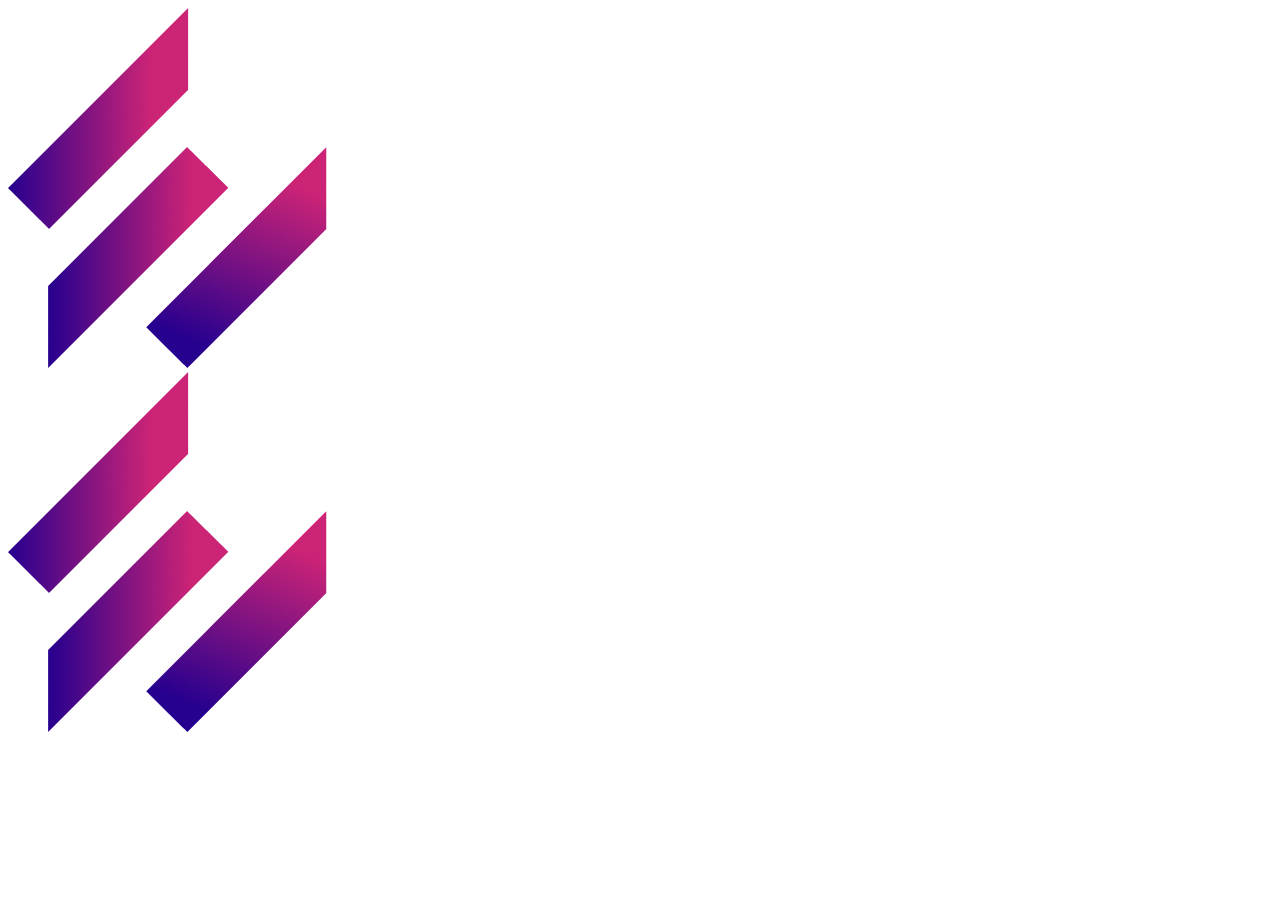
==== index.html @ 7638c8e9 "a" ====
<!DOCTYPE html>
<html lang="en">
<head>
    <meta charset="UTF-8">
    <meta name="viewport" content="width=device-width, initial-scale=1.0">
    <title>Document</title>
</head>
<body>
    <img src="assets/epicode_logo.png" alt="">
    <header>
        <img src="assets/epicode_logo.png" alt="">
    </header>
</body>
</html>
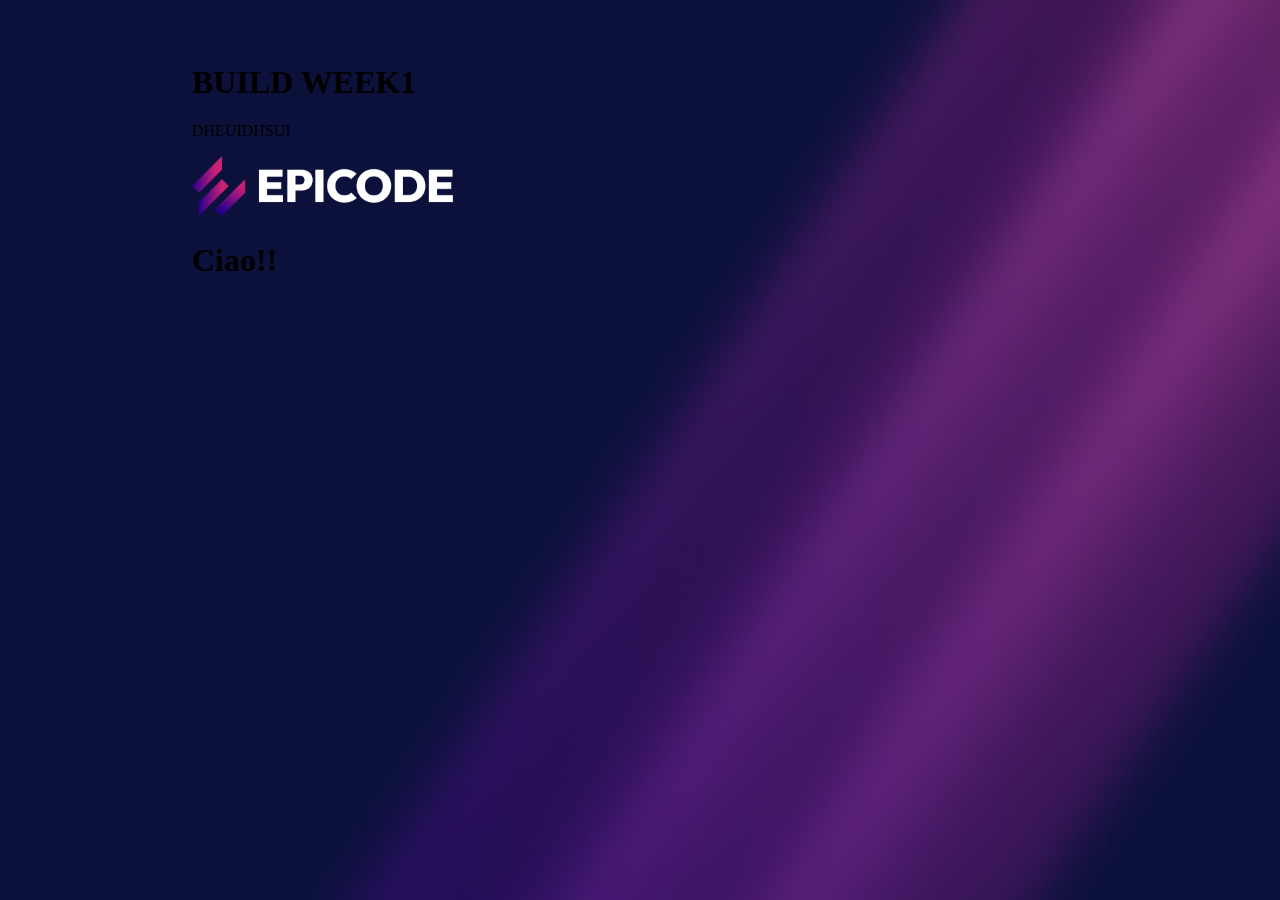
==== commit d37d748e: "Merge branch 'main' into Marika" ====
--- a/index.html
+++ b/index.html
@@ -4,11 +4,16 @@
     <meta charset="UTF-8">
     <meta name="viewport" content="width=device-width, initial-scale=1.0">
     <title>Document</title>
+    <link rel="stylesheet" href="style.css">
 </head>
 <body>
-    <img src="assets/epicode_logo.png" alt="">
+    <h1>BUILD WEEK1</h1>
+    <p>DHEUIDHSUI</p>
     <header>
         <img src="assets/epicode_logo.png" alt="">
     </header>
+    <h1>Ciao!!</h1>
+<script src="script.js"></script>
+
 </body>
 </html>--- a/style.css
+++ b/style.css
@@ -0,0 +1,32 @@
+
+*,*::after,*::before{
+    box-sizing: border-box;
+}
+body{
+    margin-top: 5%;
+    margin-left: 15%;
+    background-image: url(assets/bg.jpg);
+    background-size: 100%;
+}
+img{
+    height: 60px;
+#logo{
+    width: 200px;
+}
+
+body{
+    background-image: url(assets/bg.jpg);
+    background-size: 100%;
+    display: block;
+}
+
+#cPromise{
+    font-family: Cambria, Cochin, Georgia, Times, 'Times New Roman', serif;
+}
+
+.butt1{
+    font-family: Cambria, Cochin, Georgia, Times, 'Times New Roman', serif;
+}
+.h1{
+    background-color: aqua;
+}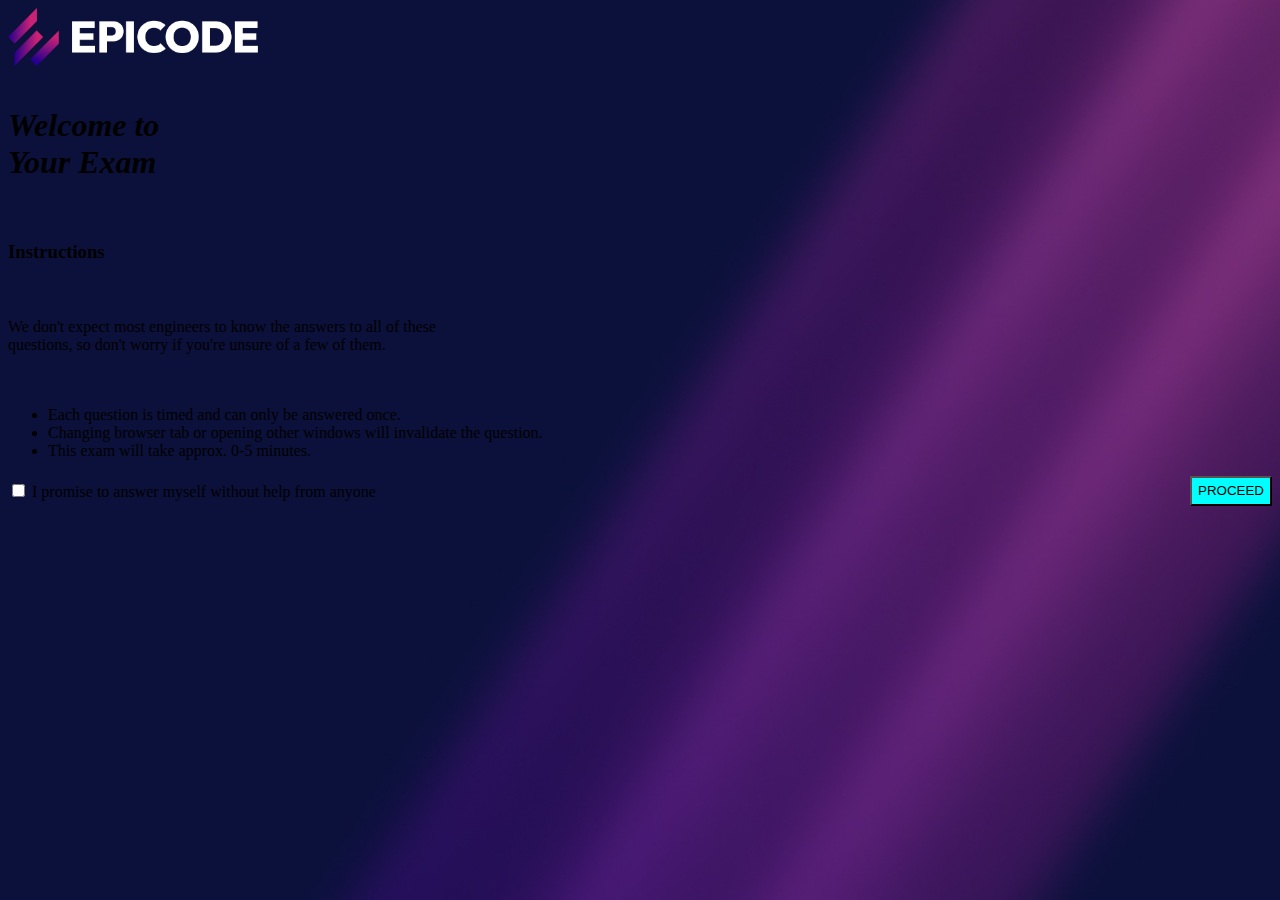
==== commit 208df628: "HTML-welcome" ====
--- a/index.html
+++ b/index.html
@@ -1,19 +1,38 @@
-<!DOCTYPE html>
-<html lang="en">
+<html lang="it">
+
 <head>
-    <meta charset="UTF-8">
-    <meta name="viewport" content="width=device-width, initial-scale=1.0">
-    <title>Document</title>
-    <link rel="stylesheet" href="style.css">
+  <meta charset="UTF-8">
+  <meta name="viewport" content="width=device-width, initial-scale=1.0">
+  <title>Welcome to your exam</title>
+  <link rel="stylesheet" href="style.css">
 </head>
+
 <body>
-    <h1>BUILD WEEK1</h1>
-    <p>DHEUIDHSUI</p>
-    <header>
-        <img src="assets/epicode_logo.png" alt="">
-    </header>
-    <h1>Ciao!!</h1>
-<script src="script.js"></script>
+  <header>
+    <img src="./assets/epicode_logo.png" alt="Logo" class="logo">
+    <h1>
+      Welcome to<br>
+      Your Exam
+    </h1>
+    <h3>Instructions</h3>
+    <p>We don't expect most engineers to know the answers to all of these<br>
+    questions, so don't worry if you're unsure of a few of them.</p>
+    <ul>
+      <li>Each question is timed and can only be answered once.</li>
+      <li>Changing browser tab or opening other windows will invalidate the question.</li>
+      <li>This exam will take approx. 0-5 minutes.</li>
+    </ul>
+  </header>
+  <div class="footer">
+    <label>
+      <input type="checkbox">
+      I promise to answer myself without help from anyone
+    </label>
+    <button>PROCEED</button>
+  </div>
+</body>
 
-</body>
-</html>+
+</html>
+
+
--- a/style.css
+++ b/style.css
@@ -1,32 +1,32 @@
 
-*,*::after,*::before{
-    box-sizing: border-box;
-}
-body{
-    margin-top: 5%;
-    margin-left: 15%;
-    background-image: url(assets/bg.jpg);
-    background-size: 100%;
-}
-img{
-    height: 60px;
-#logo{
-    width: 200px;
-}
-
-body{
-    background-image: url(assets/bg.jpg);
-    background-size: 100%;
-    display: block;
-}
-
-#cPromise{
-    font-family: Cambria, Cochin, Georgia, Times, 'Times New Roman', serif;
-}
-
-.butt1{
-    font-family: Cambria, Cochin, Georgia, Times, 'Times New Roman', serif;
-}
-.h1{
-    background-color: aqua;
-}+    body {
+        background-image: url(./assets/bg.jpg);
+        background-repeat: no-repeat;
+        background-size: cover;
+      }
+    
+      header {
+        display: flex;
+        flex-direction: column;
+        align-items: flex-start;
+        gap: 20px;
+      }
+      h1{
+        font-style: italic;
+      }
+      .logo{
+      width: 250px;
+      }
+    
+      .footer {
+        display: flex;
+        justify-content: space-between;
+        align-items: center;
+        width: 100%;
+        gap: 20px;
+      }
+      
+      button {
+        height: 30px;
+        background-color: #00FFFF;
+      }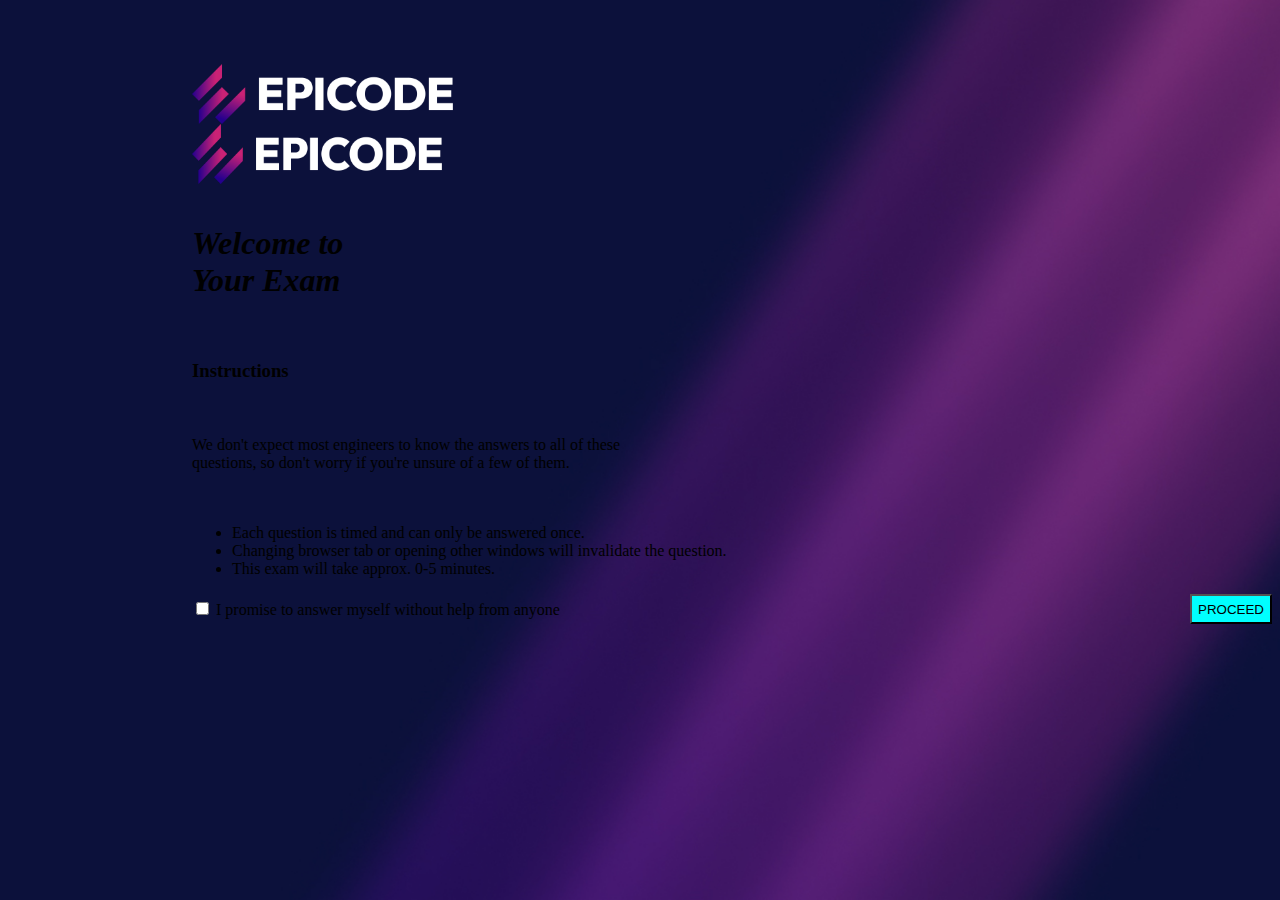
==== commit be135f3a: "Merge branch 'main' into Marika" ====
--- a/index.html
+++ b/index.html
@@ -6,6 +6,15 @@
   <title>Welcome to your exam</title>
   <link rel="stylesheet" href="style.css">
 </head>
+<body>
+    <header>
+        <img src="assets/epicode_logo.png" alt="">
+    </header>
+  
+
+    
+<script src="script.js"></script>
+
 
 <body>
   <header>
--- a/style.css
+++ b/style.css
@@ -1,4 +1,3 @@
-
     body {
         background-image: url(./assets/bg.jpg);
         background-repeat: no-repeat;
@@ -29,4 +28,38 @@
       button {
         height: 30px;
         background-color: #00FFFF;
-      }+      }
+=======
+*,*::after,*::before{
+    box-sizing: border-box;
+}
+body{
+    margin-top: 5%;
+    margin-left: 15%;
+    background-image: url(assets/bg.jpg);
+    background-size: 100%;
+}
+img{
+    height: 60px;
+}
+
+#logo{
+    width: 200px;
+}
+
+body{
+    background-image: url(assets/bg.jpg);
+    background-size: 100%;
+    display: block;
+}
+
+#cPromise{
+    font-family: Cambria, Cochin, Georgia, Times, 'Times New Roman', serif;
+}
+
+.butt1{
+    font-family: Cambria, Cochin, Georgia, Times, 'Times New Roman', serif;
+}
+.h1{
+    background-color: aqua;
+}
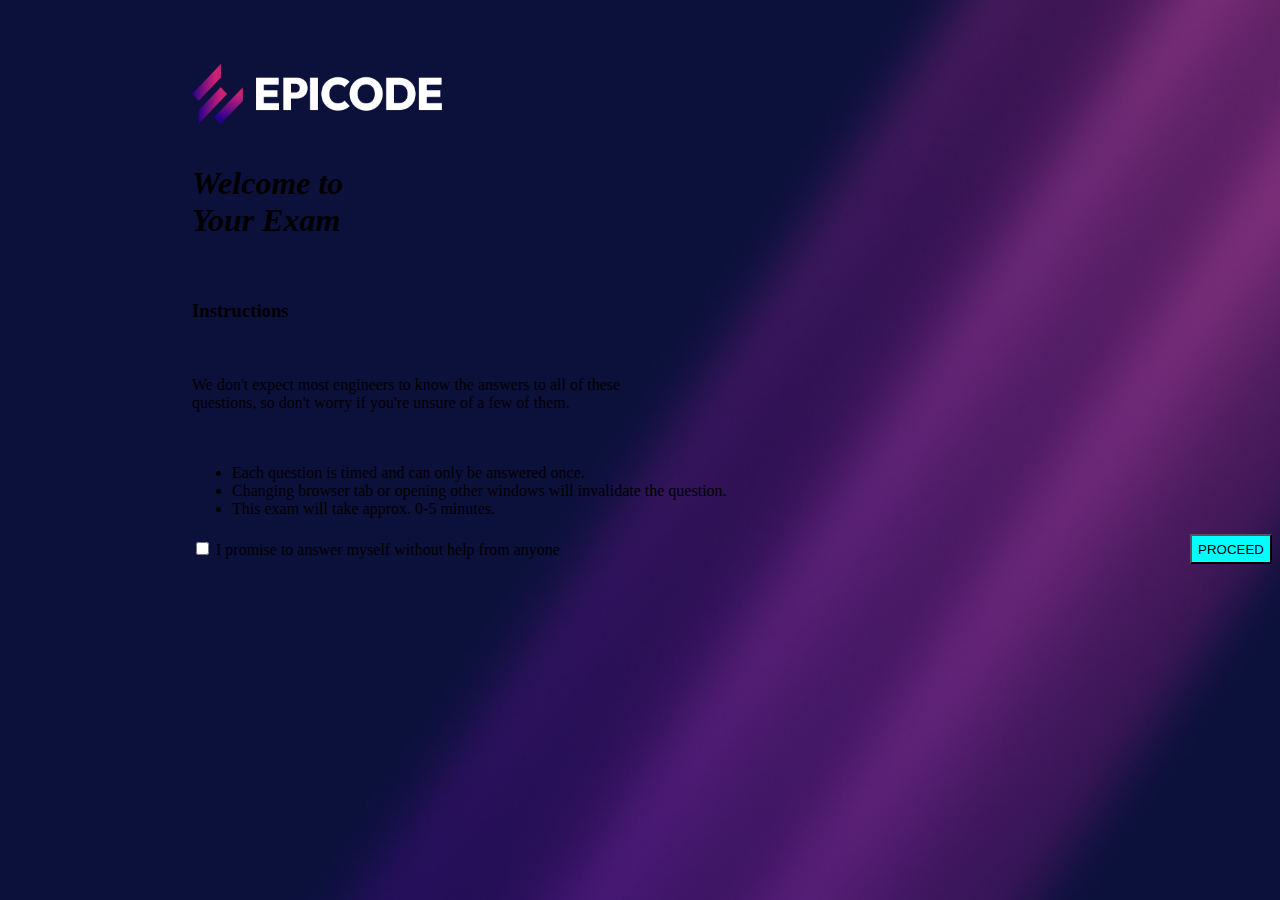
==== commit 6f395e6e: "delete my class" ====
--- a/index.html
+++ b/index.html
@@ -5,16 +5,7 @@
   <meta name="viewport" content="width=device-width, initial-scale=1.0">
   <title>Welcome to your exam</title>
   <link rel="stylesheet" href="style.css">
-</head>
-<body>
-    <header>
-        <img src="assets/epicode_logo.png" alt="">
-    </header>
-  
-
-    
-<script src="script.js"></script>
-
+</head> 
 
 <body>
   <header>
@@ -37,11 +28,11 @@
       <input type="checkbox">
       I promise to answer myself without help from anyone
     </label>
-    <button>PROCEED</button>
+    <button id="start">PROCEED</button>
   </div>
+
+  <script src="script.js"></script>
 </body>
-
-
 </html>
 
 
--- a/style.css
+++ b/style.css
@@ -29,7 +29,7 @@
         height: 30px;
         background-color: #00FFFF;
       }
-=======
+
 *,*::after,*::before{
     box-sizing: border-box;
 }
@@ -53,13 +53,6 @@
     display: block;
 }
 
-#cPromise{
-    font-family: Cambria, Cochin, Georgia, Times, 'Times New Roman', serif;
-}
-
-.butt1{
-    font-family: Cambria, Cochin, Georgia, Times, 'Times New Roman', serif;
-}
 .h1{
     background-color: aqua;
 }
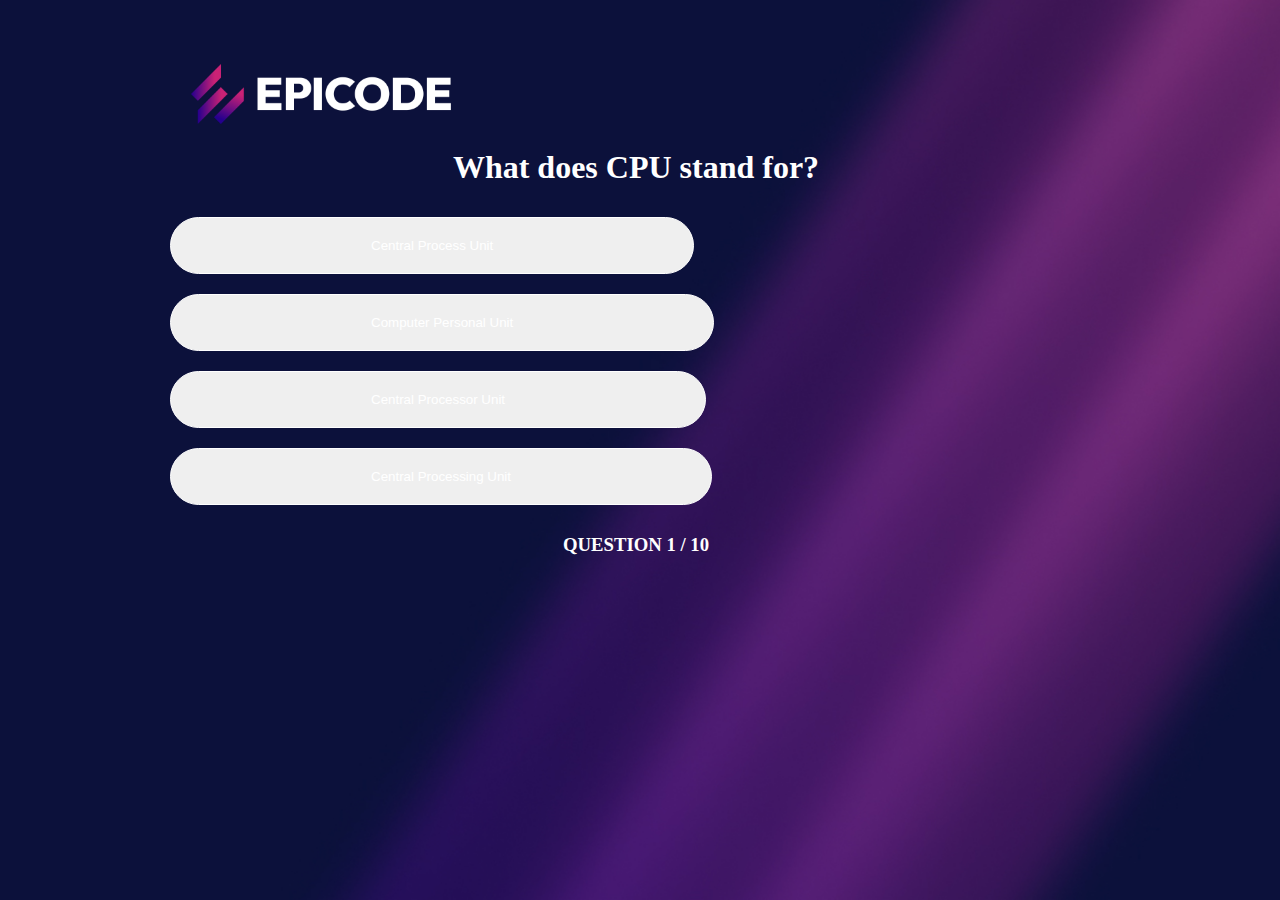
==== commit 8634c99c: "html" ====
--- a/index.html
+++ b/index.html
@@ -1,38 +1,32 @@
-<html lang="it">
+<!DOCTYPE html>
+<html lang="en">
+<head>
+    <meta charset="UTF-8">
+    <meta name="viewport" content="width=device-width, initial-scale=1.0">
+    <link rel="stylesheet" href="style.css">
+    <title>Document</title>
+</head>
+<body>
+    <header>
+        <img src="assets/epicode_logo.png" alt="epicode_logo">
+    </header>
 
-<head>
-  <meta charset="UTF-8">
-  <meta name="viewport" content="width=device-width, initial-scale=1.0">
-  <title>Welcome to your exam</title>
-  <link rel="stylesheet" href="style.css">
-</head> 
+    <main>
+        <div>
+            <h1 class="question">What does CPU stand for?</h1>
+        </div>
+        <div id="answers">
+            <button class="answer">Central Process Unit</button>
+            <button class="answer">Computer Personal Unit</button>
+            <button class="answer">Central Processor Unit</button>
+            <button class="answer">Central Processing Unit</button>
+        </div>
+        <div>
+            <h3>QUESTION 1 <span>/ 10</span></h3>
+        </div>
 
-<body>
-  <header>
-    <img src="./assets/epicode_logo.png" alt="Logo" class="logo">
-    <h1>
-      Welcome to<br>
-      Your Exam
-    </h1>
-    <h3>Instructions</h3>
-    <p>We don't expect most engineers to know the answers to all of these<br>
-    questions, so don't worry if you're unsure of a few of them.</p>
-    <ul>
-      <li>Each question is timed and can only be answered once.</li>
-      <li>Changing browser tab or opening other windows will invalidate the question.</li>
-      <li>This exam will take approx. 0-5 minutes.</li>
-    </ul>
-  </header>
-  <div class="footer">
-    <label>
-      <input type="checkbox">
-      I promise to answer myself without help from anyone
-    </label>
-    <button id="start">PROCEED</button>
-  </div>
+    </main>
 
-  <script src="script.js"></script>
+<script src="script.js"></script>
 </body>
-</html>
-
-
+</html>--- a/style.css
+++ b/style.css
@@ -1,48 +1,18 @@
-    body {
-        background-image: url(./assets/bg.jpg);
-        background-repeat: no-repeat;
-        background-size: cover;
-      }
-    
-      header {
-        display: flex;
-        flex-direction: column;
-        align-items: flex-start;
-        gap: 20px;
-      }
-      h1{
-        font-style: italic;
-      }
-      .logo{
-      width: 250px;
-      }
-    
-      .footer {
-        display: flex;
-        justify-content: space-between;
-        align-items: center;
-        width: 100%;
-        gap: 20px;
-      }
-      
-      button {
-        height: 30px;
-        background-color: #00FFFF;
-      }
 
 *,*::after,*::before{
     box-sizing: border-box;
 }
 body{
-    margin-top: 5%;
-    margin-left: 15%;
+    margin-top: 0;
+    margin-left: 0;
     background-image: url(assets/bg.jpg);
     background-size: 100%;
 }
-img{
+img {
     height: 60px;
+    margin-top: 5%;
+    margin-left: 15%;
 }
-
 #logo{
     width: 200px;
 }
@@ -53,6 +23,39 @@
     display: block;
 }
 
+#cPromise{
+    font-family: Cambria, Cochin, Georgia, Times, 'Times New Roman', serif;
+}
+
+.butt1{
+    font-family: Cambria, Cochin, Georgia, Times, 'Times New Roman', serif;
+}
 .h1{
     background-color: aqua;
 }
+
+.question{
+    color: white;
+    text-align: center;
+}
+
+.answer{
+    color: white;
+    padding: 20px 200px;
+    border: 1px solid white;
+    border-radius: 50px;
+    margin: 10px 20px;
+    
+}
+
+#answers{
+    display: flex;
+    flex-wrap: wrap;
+    margin: 0 150px; 
+   
+}
+
+h3{
+    color: white;
+    text-align: center;
+}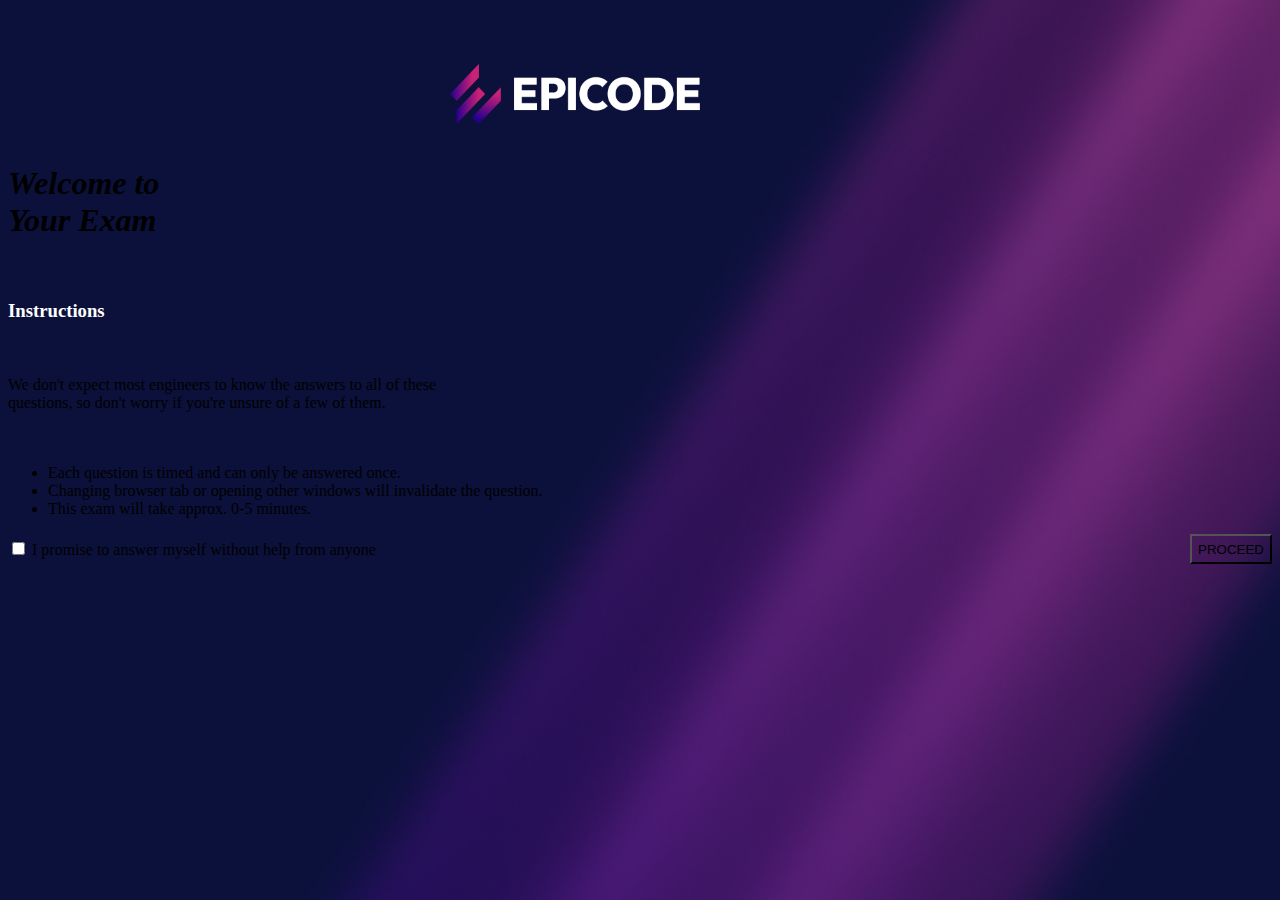
==== commit 0748150b: "det" ====
--- a/index.html
+++ b/index.html
@@ -1,32 +1,38 @@
-<!DOCTYPE html>
-<html lang="en">
+<html lang="it">
+
 <head>
-    <meta charset="UTF-8">
-    <meta name="viewport" content="width=device-width, initial-scale=1.0">
-    <link rel="stylesheet" href="style.css">
-    <title>Document</title>
-</head>
+  <meta charset="UTF-8">
+  <meta name="viewport" content="width=device-width, initial-scale=1.0">
+  <title>Welcome to your exam</title>
+  <link rel="stylesheet" href="style.css">
+</head> 
+
 <body>
-    <header>
-        <img src="assets/epicode_logo.png" alt="epicode_logo">
-    </header>
+  <header>
+    <img src="./assets/epicode_logo.png" alt="Logo" class="logo">
+    <h1>
+      Welcome to<br>
+      Your Exam
+    </h1>
+    <h3>Instructions</h3>
+    <p>We don't expect most engineers to know the answers to all of these<br>
+    questions, so don't worry if you're unsure of a few of them.</p>
+    <ul>
+      <li>Each question is timed and can only be answered once.</li>
+      <li>Changing browser tab or opening other windows will invalidate the question.</li>
+      <li>This exam will take approx. 0-5 minutes.</li>
+    </ul>
+  </header>
+  <div class="footer">
+    <label>
+      <input type="checkbox">
+      I promise to answer myself without help from anyone
+    </label>
+    <a href="domande.html"><button onclick="proceed()" id="start">PROCEED</button></a>
+  </div>
 
-    <main>
-        <div>
-            <h1 class="question">What does CPU stand for?</h1>
-        </div>
-        <div id="answers">
-            <button class="answer">Central Process Unit</button>
-            <button class="answer">Computer Personal Unit</button>
-            <button class="answer">Central Processor Unit</button>
-            <button class="answer">Central Processing Unit</button>
-        </div>
-        <div>
-            <h3>QUESTION 1 <span>/ 10</span></h3>
-        </div>
+  <script src="script.js"></script>
+</body>
+</html>
 
-    </main>
 
-<script src="script.js"></script>
-</body>
-</html>--- a/style.css
+++ b/style.css
@@ -1,61 +1,98 @@
+    body {
+      background-image: url(./assets/bg.jpg);
+      background-repeat: no-repeat;
+      background-size: cover;
+    }
 
-*,*::after,*::before{
-    box-sizing: border-box;
-}
-body{
-    margin-top: 0;
-    margin-left: 0;
-    background-image: url(assets/bg.jpg);
-    background-size: 100%;
-}
-img {
-    height: 60px;
-    margin-top: 5%;
-    margin-left: 15%;
-}
-#logo{
-    width: 200px;
-}
+    main {
+      display: flex;
+      margin-top: 10%;
+      width: 100%;
+      flex-direction: column;
+      align-items: center;
+    }
 
-body{
-    background-image: url(assets/bg.jpg);
-    background-size: 100%;
-    display: block;
-}
+    header {
+      display: flex;
+      flex-direction: column;
+      align-items: flex-start;
+      gap: 20px;
+    }
 
-#cPromise{
-    font-family: Cambria, Cochin, Georgia, Times, 'Times New Roman', serif;
-}
+    h1 {
+      font-style: italic;
+    }
 
-.butt1{
-    font-family: Cambria, Cochin, Georgia, Times, 'Times New Roman', serif;
-}
-.h1{
-    background-color: aqua;
-}
+    .logo {
+      width: 250px;
+      margin-left: 35%;
+    }
 
-.question{
-    color: white;
-    text-align: center;
-}
+    .footer {
+      display: flex;
+      justify-content: space-between;
+      align-items: center;
+      width: 100%;
+      gap: 20px;
+    }
 
-.answer{
-    color: white;
-    padding: 20px 200px;
-    border: 1px solid white;
-    border-radius: 50px;
-    margin: 10px 20px;
-    
-}
+    button {
+      height: 30px;
+      background-color: transparent;
+    }
 
-#answers{
-    display: flex;
-    flex-wrap: wrap;
-    margin: 0 150px; 
-   
-}
+    *,
+    *::after,
+    *::before {
+      box-sizing: border-box;
+    }
 
-h3{
-    color: white;
-    text-align: center;
-}+    body {
+      margin-top: 5%;
+      /* margin-left: 15%; */
+      background-image: url(assets/bg.jpg);
+      background-size: 100%;
+    }
+
+    img {
+      height: 60px;
+    }
+
+    body {
+      background-image: url(assets/bg.jpg);
+      background-size: 100%;
+      display: block;
+    }
+
+    .h1 {
+      background-color: aqua;
+    }
+
+    .question {
+      color: white;
+      text-align: center;
+    }
+
+    .answer {
+      width: 40%;
+      color: white;
+      border: 1px solid white;
+      border-radius: 50px;
+      margin: 10px 20px;
+
+    }
+
+    #answers {
+      width: 60%;
+      display: flex;
+      flex-direction: row;
+      align-items: center;
+      justify-content: center;
+      flex-wrap: wrap;
+
+    }
+
+    h3 {
+      color: white;
+      text-align: center;
+    }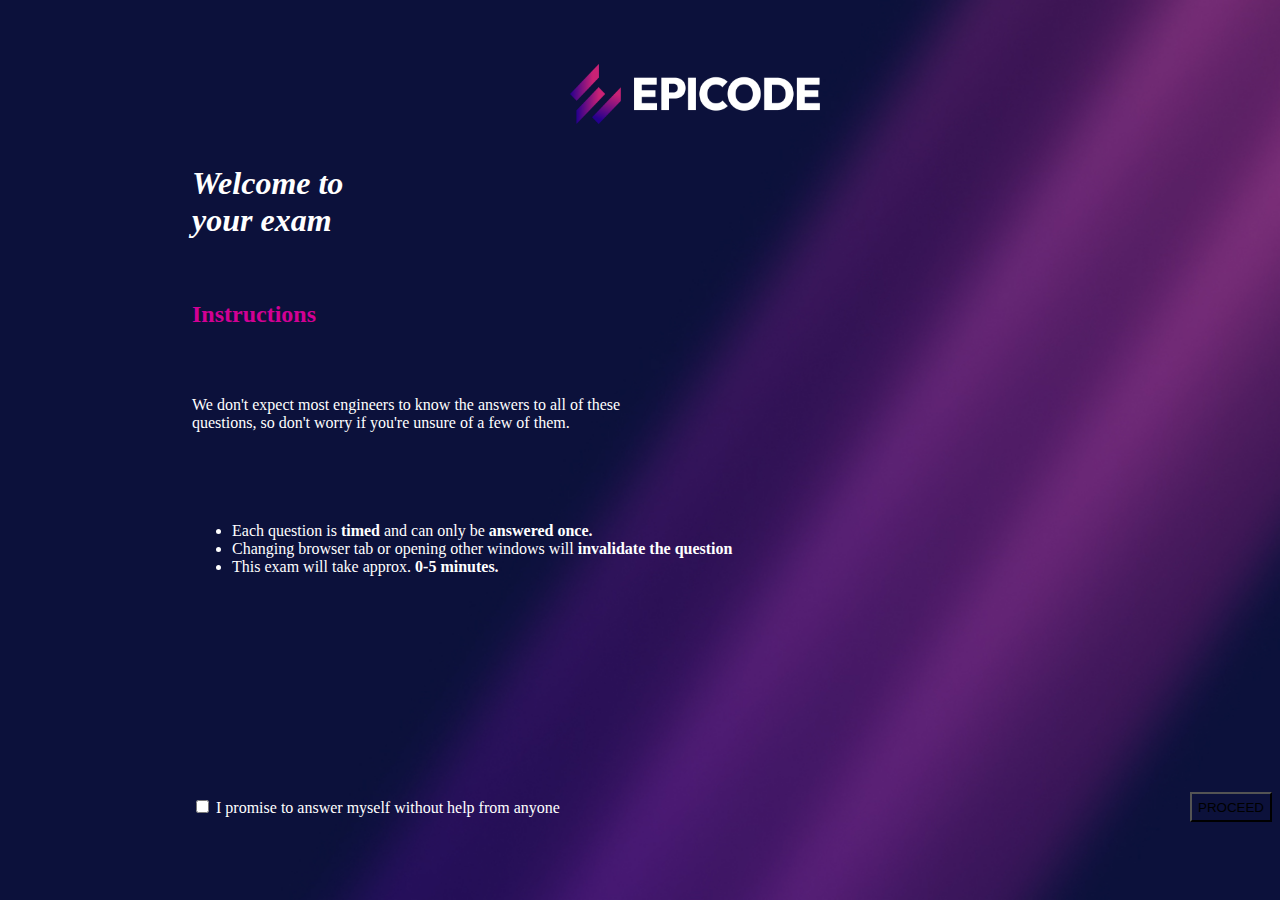
==== commit 33fe987d: "Merge branch 'main' into Marika" ====
--- a/index.html
+++ b/index.html
@@ -5,22 +5,20 @@
   <meta name="viewport" content="width=device-width, initial-scale=1.0">
   <title>Welcome to your exam</title>
   <link rel="stylesheet" href="style.css">
-</head> 
-
 <body>
   <header>
     <img src="./assets/epicode_logo.png" alt="Logo" class="logo">
     <h1>
       Welcome to<br>
-      Your Exam
+      your exam
     </h1>
-    <h3>Instructions</h3>
+    <h2>Instructions</h2>
     <p>We don't expect most engineers to know the answers to all of these<br>
     questions, so don't worry if you're unsure of a few of them.</p>
     <ul>
-      <li>Each question is timed and can only be answered once.</li>
-      <li>Changing browser tab or opening other windows will invalidate the question.</li>
-      <li>This exam will take approx. 0-5 minutes.</li>
+      <li>Each question is <strong>timed</strong> and can only be <strong>answered once.</strong></li>
+      <li>Changing browser tab or opening other windows will <strong>invalidate the question</strong></li>
+      <li>This exam will take approx. <strong>0-5 minutes.</strong></li>
     </ul>
   </header>
   <div class="footer">
--- a/style.css
+++ b/style.css
@@ -1,4 +1,93 @@
     body {
+        background-image: url(./assets/bg.jpg);
+        background-repeat: no-repeat;
+        background-size: cover;
+      }
+    
+      header {
+        display: flex;
+        flex-direction: column;
+        align-items: flex-start;
+        gap: 20px;
+        
+      }
+      h1{
+        color: white;
+        width: 200px;
+        height: 150 px;
+      }
+      h2{
+        color: #D20094;
+        font:Inter;
+        gap: 20px;
+        margin-bottom: 3%;
+        
+      }
+      .logo{
+      width: 250px;
+      }
+      p{
+        color: white;
+        gap: 20px;
+        display: flex;
+        margin-bottom: 5%;          
+      }
+
+      ul{
+        color: white;
+        margin-bottom: 20%;        
+        }
+
+      label{
+        color: white;        
+      }
+    
+      .footer {
+        display: flex;
+        justify-content: space-between;
+        align-items: center;
+        width: 100%;
+        gap: 20px;
+      }
+      
+      button {
+        height: 30px;
+        background-color: #00FFFF;
+        text-align: center;
+        margin-right: 10%;
+      }
+
+*,*::after,*::before{
+    box-sizing: border-box;
+}
+body{
+    margin-top: 5%;
+    margin-left: 15%;
+    background-image: url(assets/bg.jpg);
+    background-size: 100%;
+}
+img{
+    height: 60px;
+}
+
+#logo{
+    width: 200px;
+}
+
+body{
+    background-image: url(assets/bg.jpg);
+    background-size: 100%;
+    display: block;
+}
+
+#cPromise{
+    font-family: Cambria, Cochin, Georgia, Times, 'Times New Roman', serif;
+}
+
+.butt1{
+    font-family: Cambria, Cochin, Georgia, Times, 'Times New Roman', serif;
+}
+
       background-image: url(./assets/bg.jpg);
       background-repeat: no-repeat;
       background-size: cover;
@@ -95,4 +184,4 @@
     h3 {
       color: white;
       text-align: center;
-    }+    }
